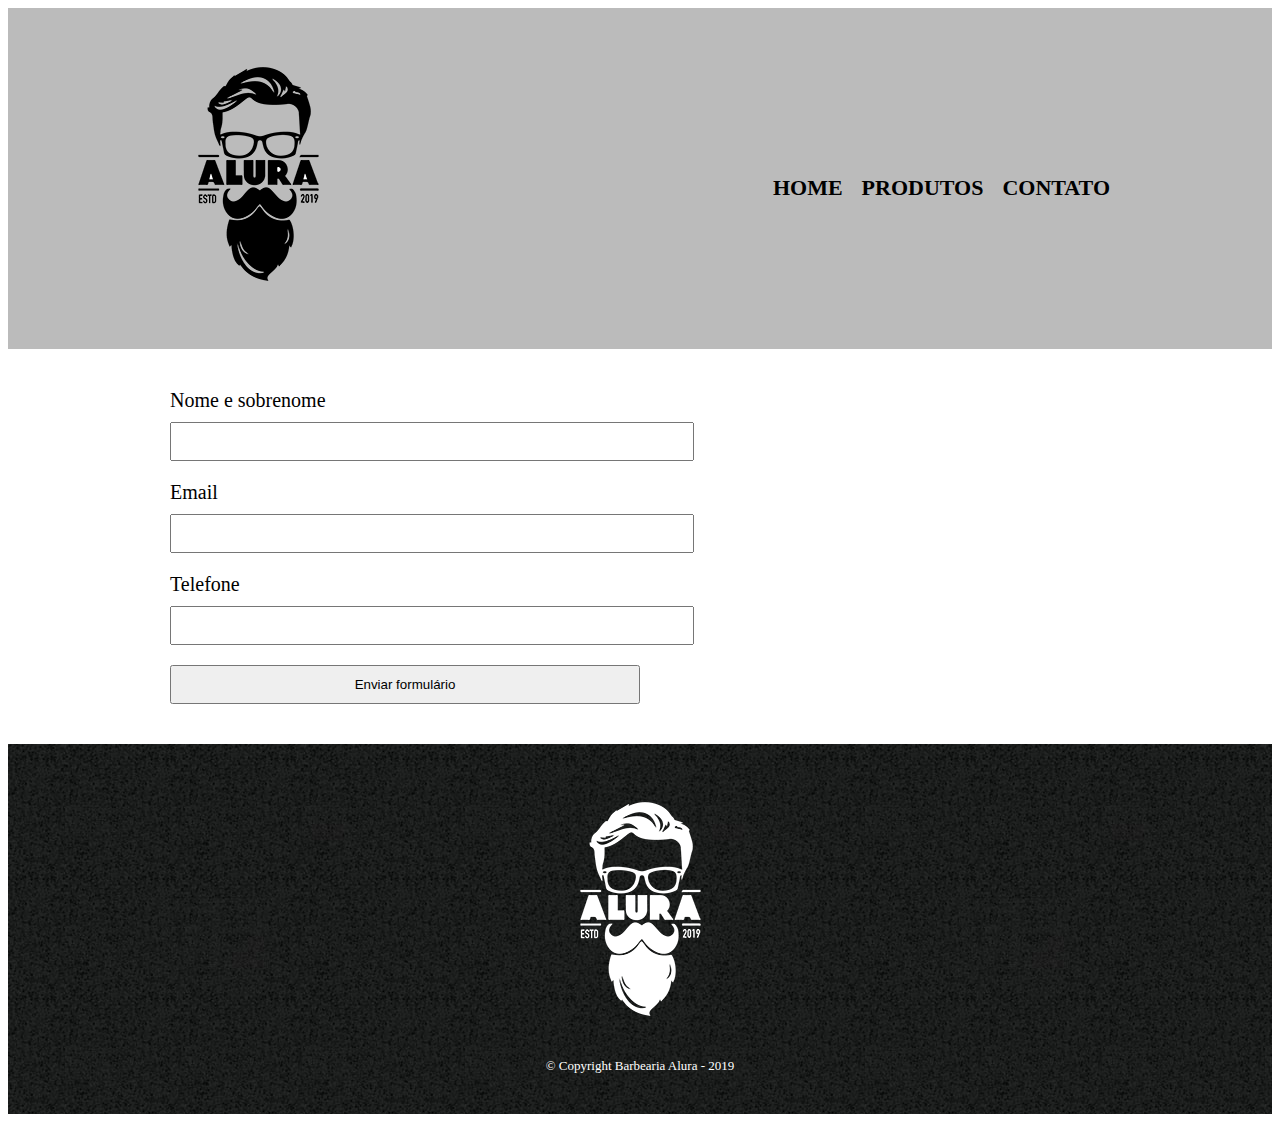
==== barbearia-alura/contato/html/contato.html @ 224892e6 "Criando site barbearia Alura" ====
<!DOCTYPE html>
<html>
	<head>
		<meta charset="UTF-8">
		<title>Contato - Barbearia Alura</title>

		<link rel="stylesheet" href="reset.css">
		<link rel="stylesheet" href="../css/style.css">
	</head>
	<body>
		<header>
			<div class="caixa">
				<h1><img src="../../imagens/logo.png"></h1>

				<nav>
					<ul>
						<li><a href="../../index/html/index.html">Home</a></li>
						<li><a href="../../produtos/html/produtos.html">Produtos</a></li>
						<li><a href="../../contato/html/contato.html">Contato</a></li>
					</ul>
				</nav>
			</div>
		</header>

		<main>
			<form>
				<label for="nomesobrenome">Nome e sobrenome</label>
				<input type="text" id="nomesobrenome">

				<label for="email">Email</label>
				<input type="text" id="email">

				<label for="telefone">Telefone</label>
				<input type="text" id="telefone">

				<input type="submit" value="Enviar formulário">
			</form>
		</main>

		<footer>
			<img src="../../imagens/logo-branco.png">
			<p class="copyright">&copy; Copyright Barbearia Alura - 2019</p>
		</footer>
	</body>
</html>
---- barbearia-alura/contato/css/style.css ----
header {
	background: #BBBBBB;
	padding: 20px 0;
}

.caixa {
	position: relative;
	width: 940px;
	margin: 0 auto;
}

nav {
	position: absolute;
	top: 110px;
	right: 0;
}

nav li {
	display: inline;
	margin: 0 0 0 15px;
}

nav a {
	text-transform: uppercase;
	color: #000000;
	font-weight: bold;
	font-size: 22px;
	text-decoration: none;
}

nav a:hover {
	color: #C78C19;
	text-decoration: underline;
}

footer {
	text-align: center;
	background: url("../../imagens/bg.jpg");
	padding: 40px 0;
}

.copyright {
	color: #FFFFFF;
	font-size: 13px;
	margin: 20px 0 0;
}

main {
	width: 940px;
	margin: 0 auto;
}

form {
	margin: 40px 0;
}

form label {
	display:block;
	font-size: 20px;
	margin: 0 0 10px;
}

form input {
	display: block;
	margin: 0 0 20px;
	padding: 10px 25px;
	width: 50%;
}
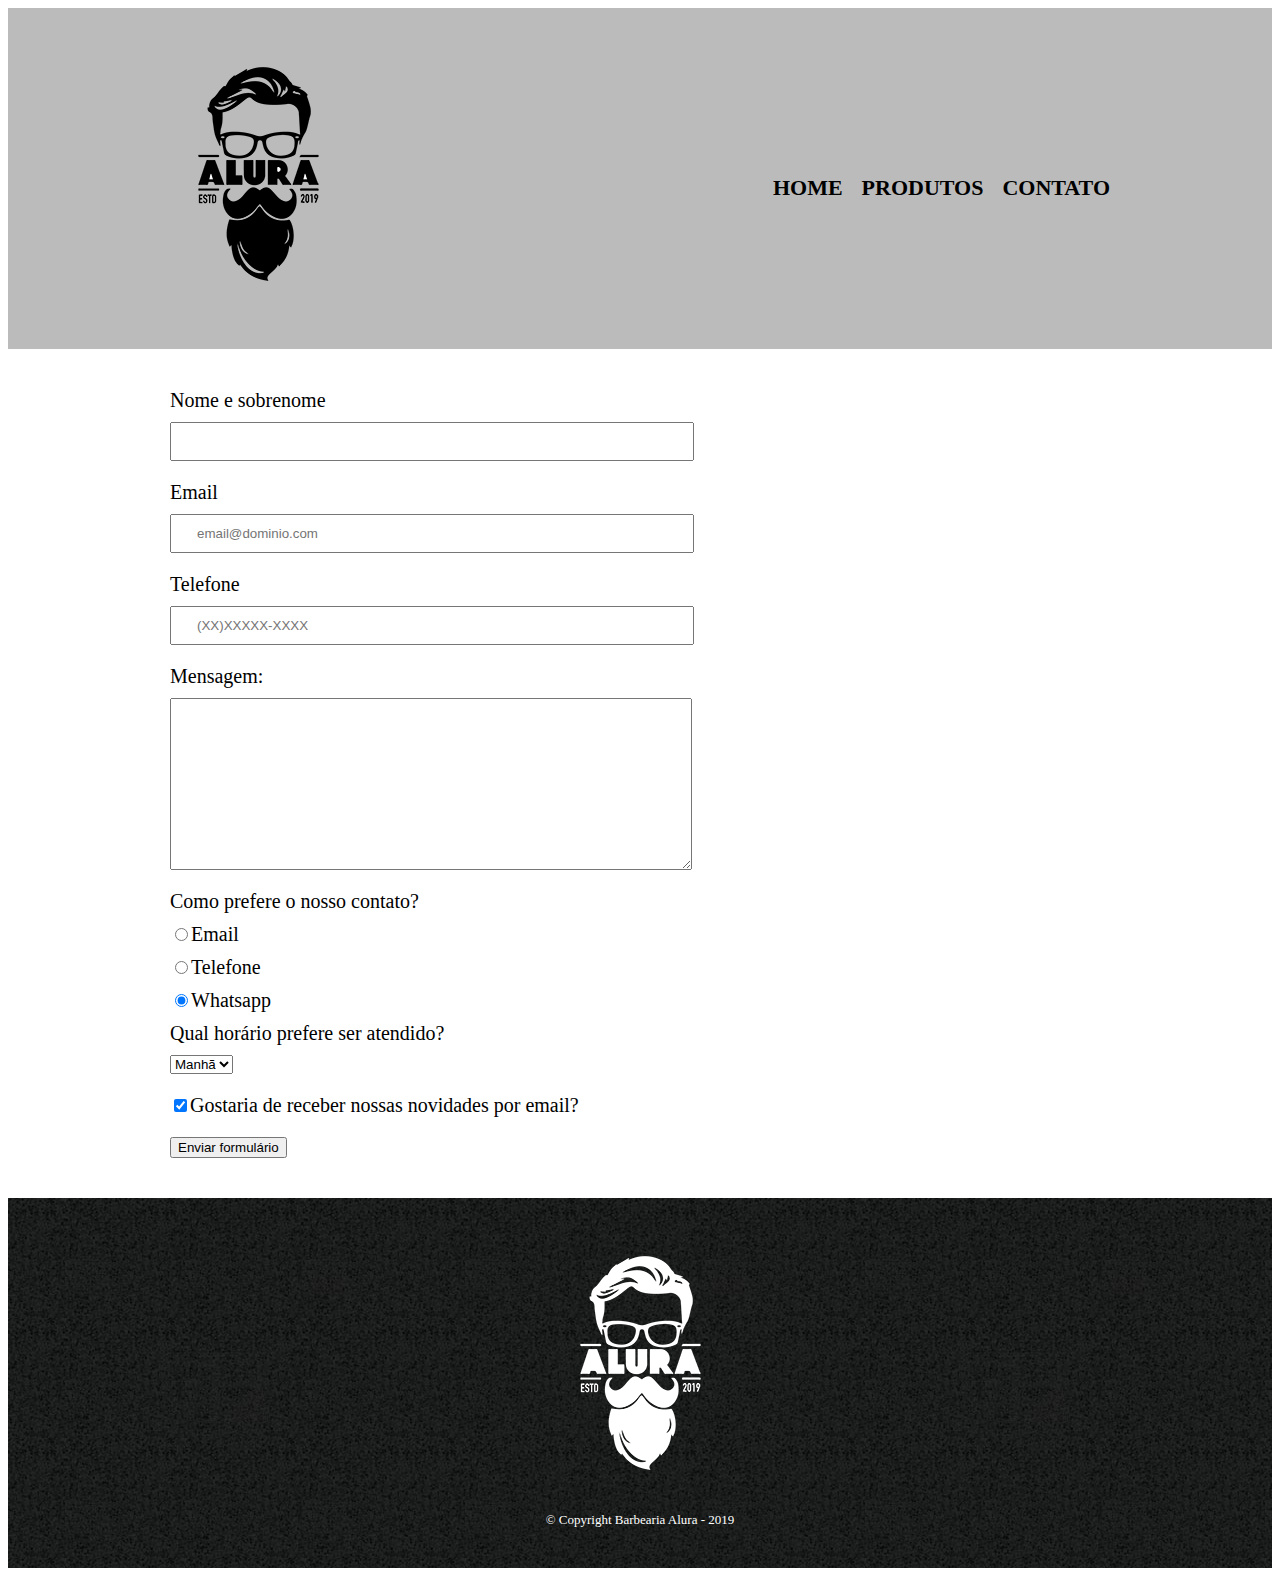
==== commit a8034ff6: "Melhorando o formulário da página de contato" ====
--- a/barbearia-alura/contato/html/contato.html
+++ b/barbearia-alura/contato/html/contato.html
@@ -25,13 +25,38 @@
 		<main>
 			<form>
 				<label for="nomesobrenome">Nome e sobrenome</label>
-				<input type="text" id="nomesobrenome">
+				<input type="text" id="nomesobrenome" class="input-padrao" required>
 
 				<label for="email">Email</label>
-				<input type="text" id="email">
+				<input type="email" id="email" class="input-padrao" placeholder="email@dominio.com" required>
 
 				<label for="telefone">Telefone</label>
-				<input type="text" id="telefone">
+				<input type="tel" id="telefone" class="input-padrao" placeholder="(XX)XXXXX-XXXX" required>
+
+				<label for="mensagem">Mensagem: </label>
+				<textarea cols="70" rows="10" id="mensagem" class="input-padrao" required></textarea>
+
+				<div>
+					<p>Como prefere o nosso contato?</p>
+
+					<label for="radio-email"><input type="radio" name ="contato" value="email" id="radio-email">Email</label>
+					
+					<label for="radio-telefone"><input type="radio" name ="contato" value="telefone" id="radio-telefone">Telefone</label>
+					
+					<label for="radio-whatsapp"><input type="radio" name ="contato" value="whatsapp" id="radio-whatsapp" checked>Whatsapp</label>
+				</div>
+
+				<div>
+					<p>Qual horário prefere ser atendido?</p>
+					<select>
+						<option>Manhã</option>
+						<option>Tarde</option>
+						<option>Noite</option>
+					</select>
+				</div>
+
+				<label class="checkbox"><input type="checkbox" checked>Gostaria de receber nossas novidades por email?</label>
+
 
 				<input type="submit" value="Enviar formulário">
 			</form>
--- a/barbearia-alura/contato/css/style.css
+++ b/barbearia-alura/contato/css/style.css
@@ -54,15 +54,18 @@
 	margin: 40px 0;
 }
 
-form label {
+form label, form p {
 	display:block;
 	font-size: 20px;
 	margin: 0 0 10px;
 }
 
-form input {
+.input-padrao{
 	display: block;
 	margin: 0 0 20px;
 	padding: 10px 25px;
 	width: 50%;
-}+}
+.checkbox{
+	margin: 20px 0;
+}
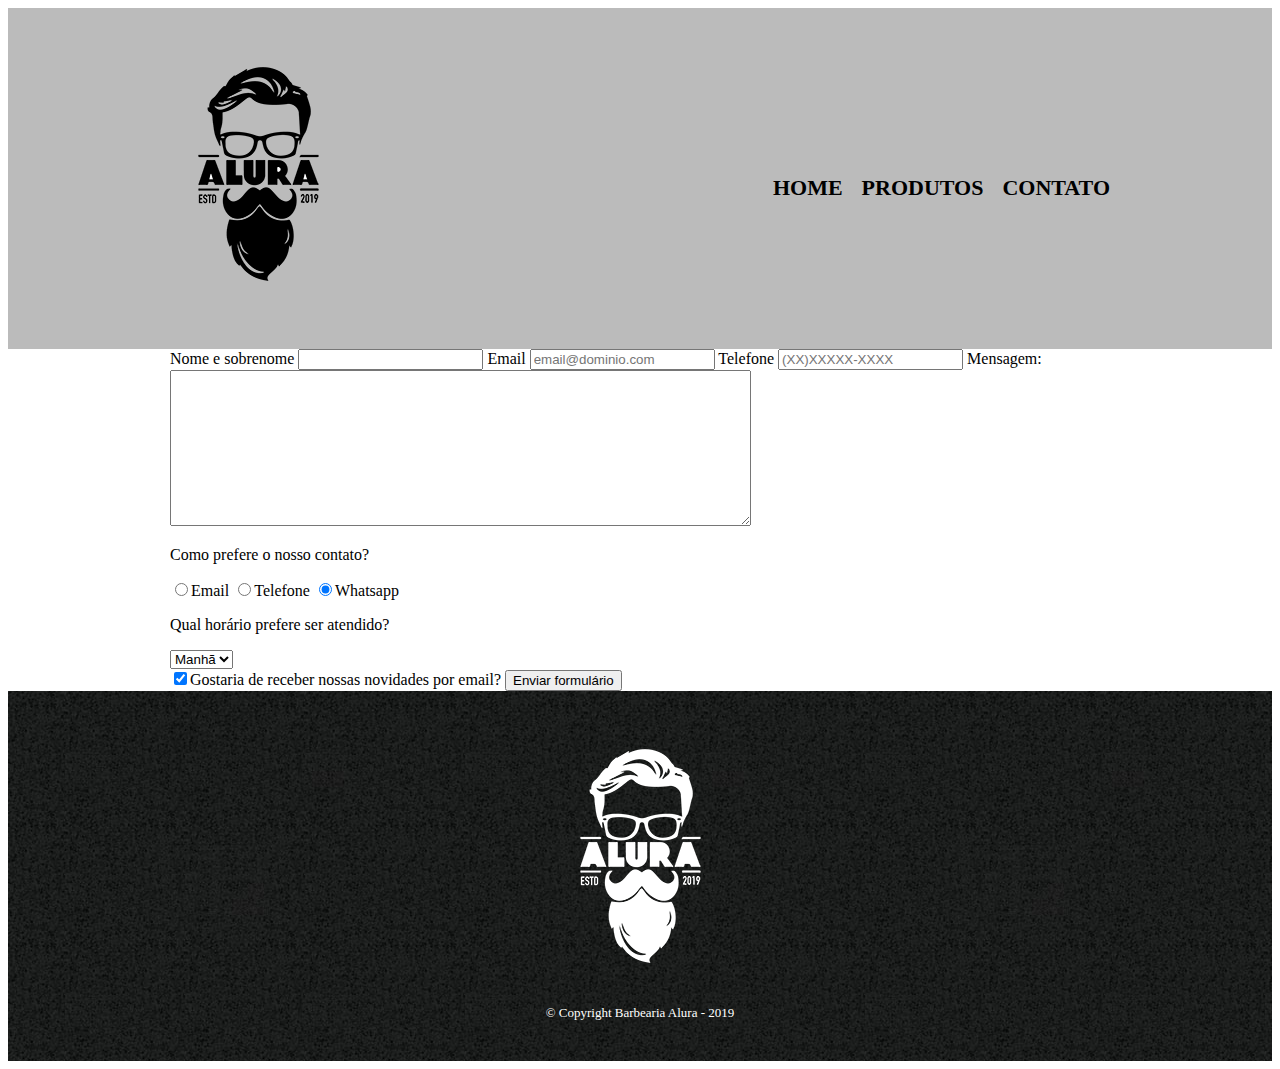
==== commit 2dbd6798: "Organizando o css: passando o style da header e do footer para um arquivo separado" ====
--- a/barbearia-alura/contato/html/contato.html
+++ b/barbearia-alura/contato/html/contato.html
@@ -6,6 +6,8 @@
 
 		<link rel="stylesheet" href="reset.css">
 		<link rel="stylesheet" href="../css/style.css">
+		<link rel="stylesheet" href="../css/style-contato.css">
+
 	</head>
 	<body>
 		<header>
--- a/barbearia-alura/contato/css/style.css
+++ b/barbearia-alura/contato/css/style.css
@@ -49,23 +49,3 @@
 	width: 940px;
 	margin: 0 auto;
 }
-
-form {
-	margin: 40px 0;
-}
-
-form label, form p {
-	display:block;
-	font-size: 20px;
-	margin: 0 0 10px;
-}
-
-.input-padrao{
-	display: block;
-	margin: 0 0 20px;
-	padding: 10px 25px;
-	width: 50%;
-}
-.checkbox{
-	margin: 20px 0;
-}
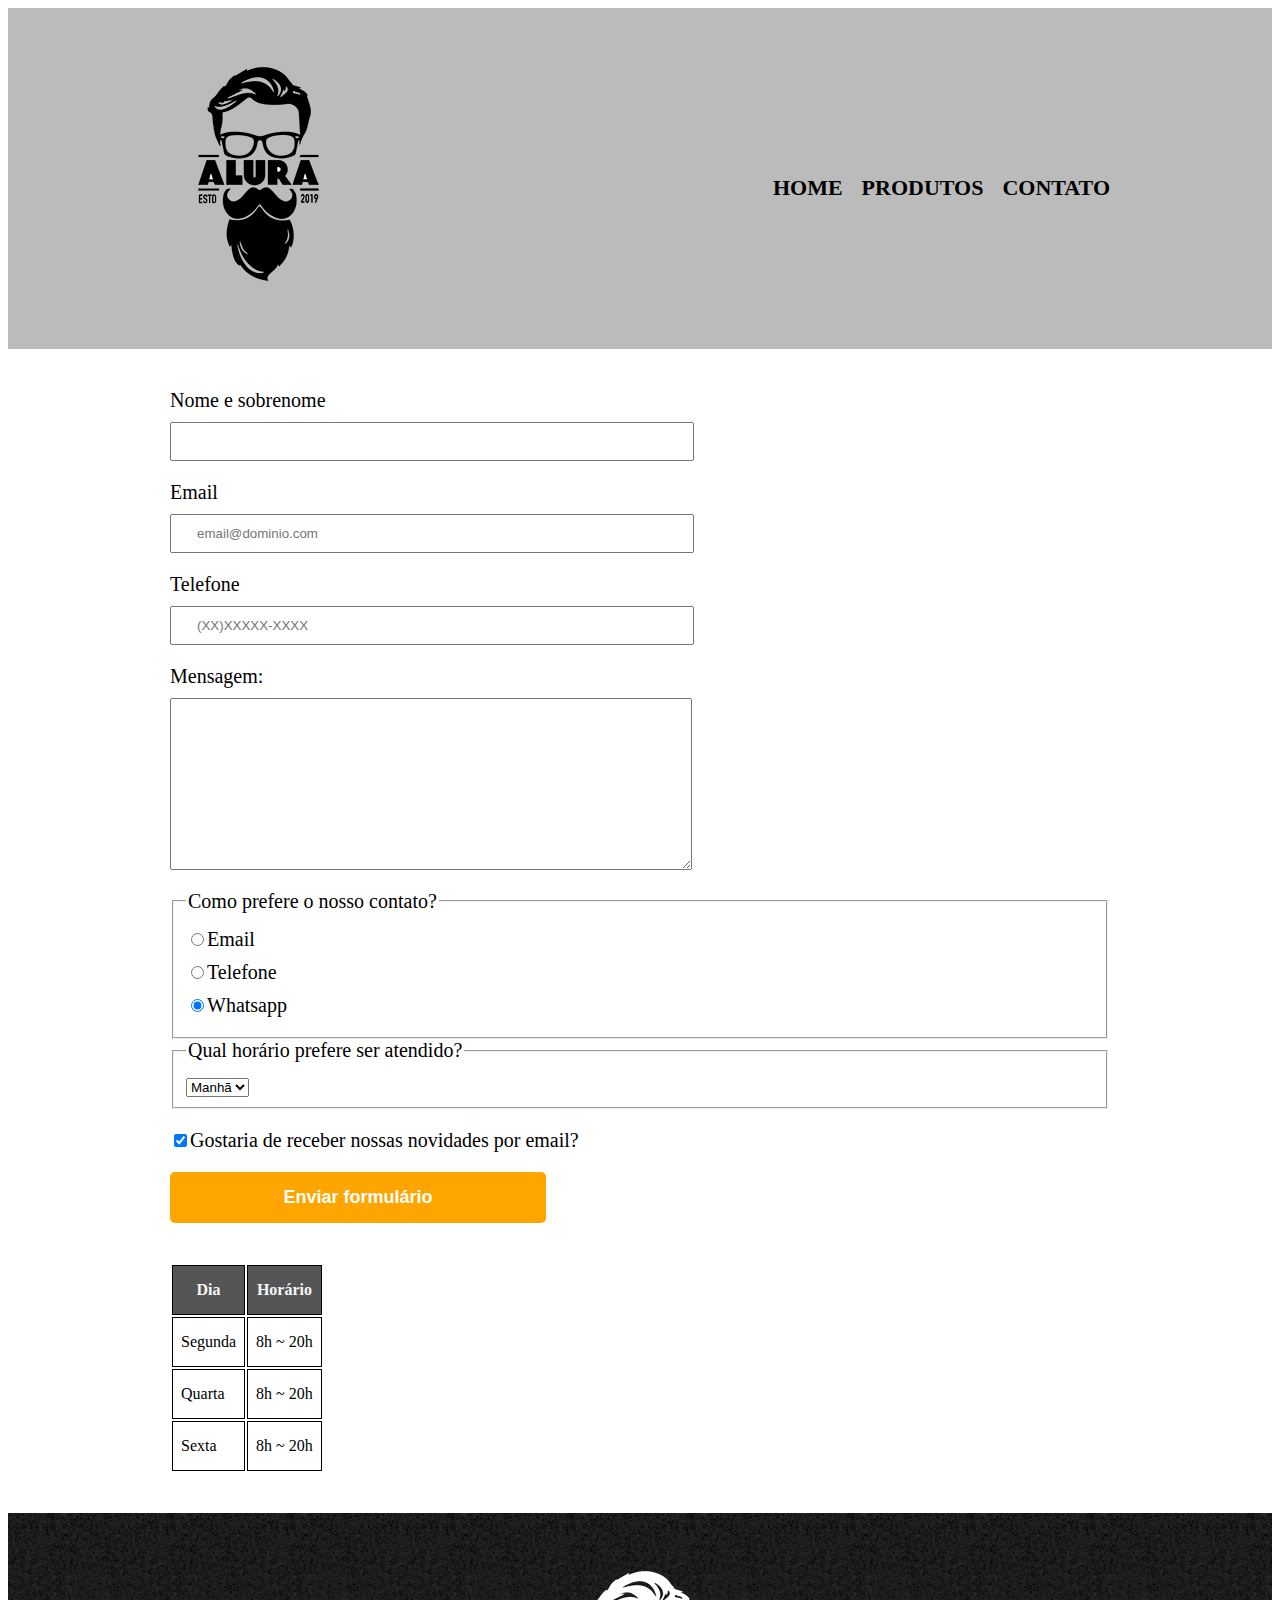
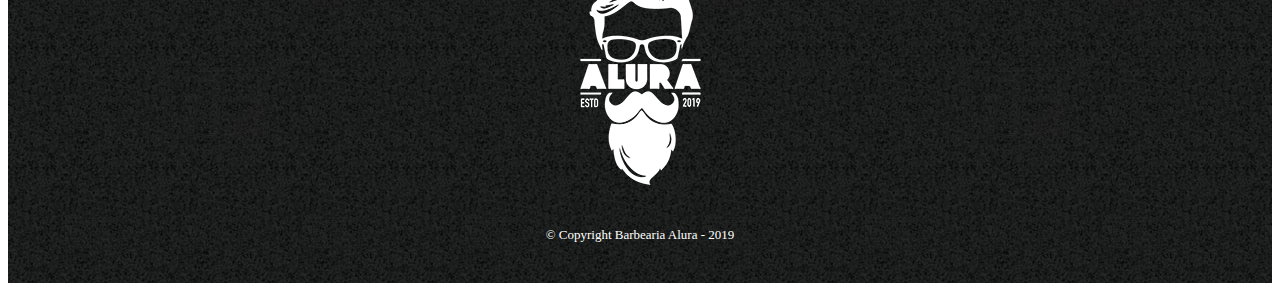
==== commit 3bc401ae: "Tornando o form semântico e estilizando" ====
--- a/barbearia-alura/contato/html/contato.html
+++ b/barbearia-alura/contato/html/contato.html
@@ -12,7 +12,7 @@
 	<body>
 		<header>
 			<div class="caixa">
-				<h1><img src="../../imagens/logo.png"></h1>
+				<h1><img src="../../imagens/logo.png" alt="Logo da Barbearia Alura"></h1>
 
 				<nav>
 					<ul>
@@ -38,34 +38,57 @@
 				<label for="mensagem">Mensagem: </label>
 				<textarea cols="70" rows="10" id="mensagem" class="input-padrao" required></textarea>
 
-				<div>
-					<p>Como prefere o nosso contato?</p>
+				<fieldset>
+					<legend>Como prefere o nosso contato?</legend>
 
 					<label for="radio-email"><input type="radio" name ="contato" value="email" id="radio-email">Email</label>
 					
 					<label for="radio-telefone"><input type="radio" name ="contato" value="telefone" id="radio-telefone">Telefone</label>
 					
 					<label for="radio-whatsapp"><input type="radio" name ="contato" value="whatsapp" id="radio-whatsapp" checked>Whatsapp</label>
-				</div>
+				</fieldset>
 
-				<div>
-					<p>Qual horário prefere ser atendido?</p>
+				<fieldset>
+					<legend>Qual horário prefere ser atendido?</legend>
 					<select>
 						<option>Manhã</option>
 						<option>Tarde</option>
 						<option>Noite</option>
 					</select>
-				</div>
+				</fieldset>
 
 				<label class="checkbox"><input type="checkbox" checked>Gostaria de receber nossas novidades por email?</label>
 
 
-				<input type="submit" value="Enviar formulário">
+				<input type="submit" value="Enviar formulário" class="enviar">
 			</form>
+
+			<table>
+				<thead>
+					<tr>
+						<th>Dia</th>
+						<th>Horário</th>
+					</tr>
+				</thead>
+				<tbody>
+					<tr>
+						<td>Segunda</td>
+						<td>8h ~ 20h</td>
+					</tr>
+					<tr>
+						<td>Quarta</td>
+						<td>8h ~ 20h</td>
+					</tr>
+					<tr>
+						<td>Sexta</td>
+						<td>8h ~ 20h</td>
+					</tr>
+				</tbody>
+			</table>
 		</main>
 
 		<footer>
-			<img src="../../imagens/logo-branco.png">
+			<img src="../../imagens/logo-branco.png" alt="Logo da Barbearia Alura">
 			<p class="copyright">&copy; Copyright Barbearia Alura - 2019</p>
 		</footer>
 	</body>
--- a/barbearia-alura/contato/css/style-contato.css
+++ b/barbearia-alura/contato/css/style-contato.css
@@ -0,0 +1,54 @@
+
+form {
+	margin: 40px 0;
+}
+
+form label, form legend {
+	display:block;
+	font-size: 20px;
+	margin: 0 0 10px;
+}
+
+.input-padrao{
+	display: block;
+	margin: 0 0 20px;
+	padding: 10px 25px;
+	width: 50%;
+}
+.checkbox{
+	margin: 20px 0;
+}
+.enviar{
+	width: 40%;
+	padding: 15px 0;
+	background-color: orange;
+	color: white;
+	font-weight: bold;
+	font-size: 18px;
+	border: None;
+	border-radius: 5px;
+	transition: 1s all;
+	cursor: pointer;
+}
+
+.enviar:hover{
+	background-color: darkorange;
+	transform: scale(1.2);
+
+}
+
+table{
+	margin: 20px 0 40px;
+}
+
+thead{
+	background-color: #555555;
+	color: whitesmoke;
+	font-weight: bold;
+}
+
+td, th{
+	border: 1px solid #000000;
+	padding: 15px 8px;
+
+}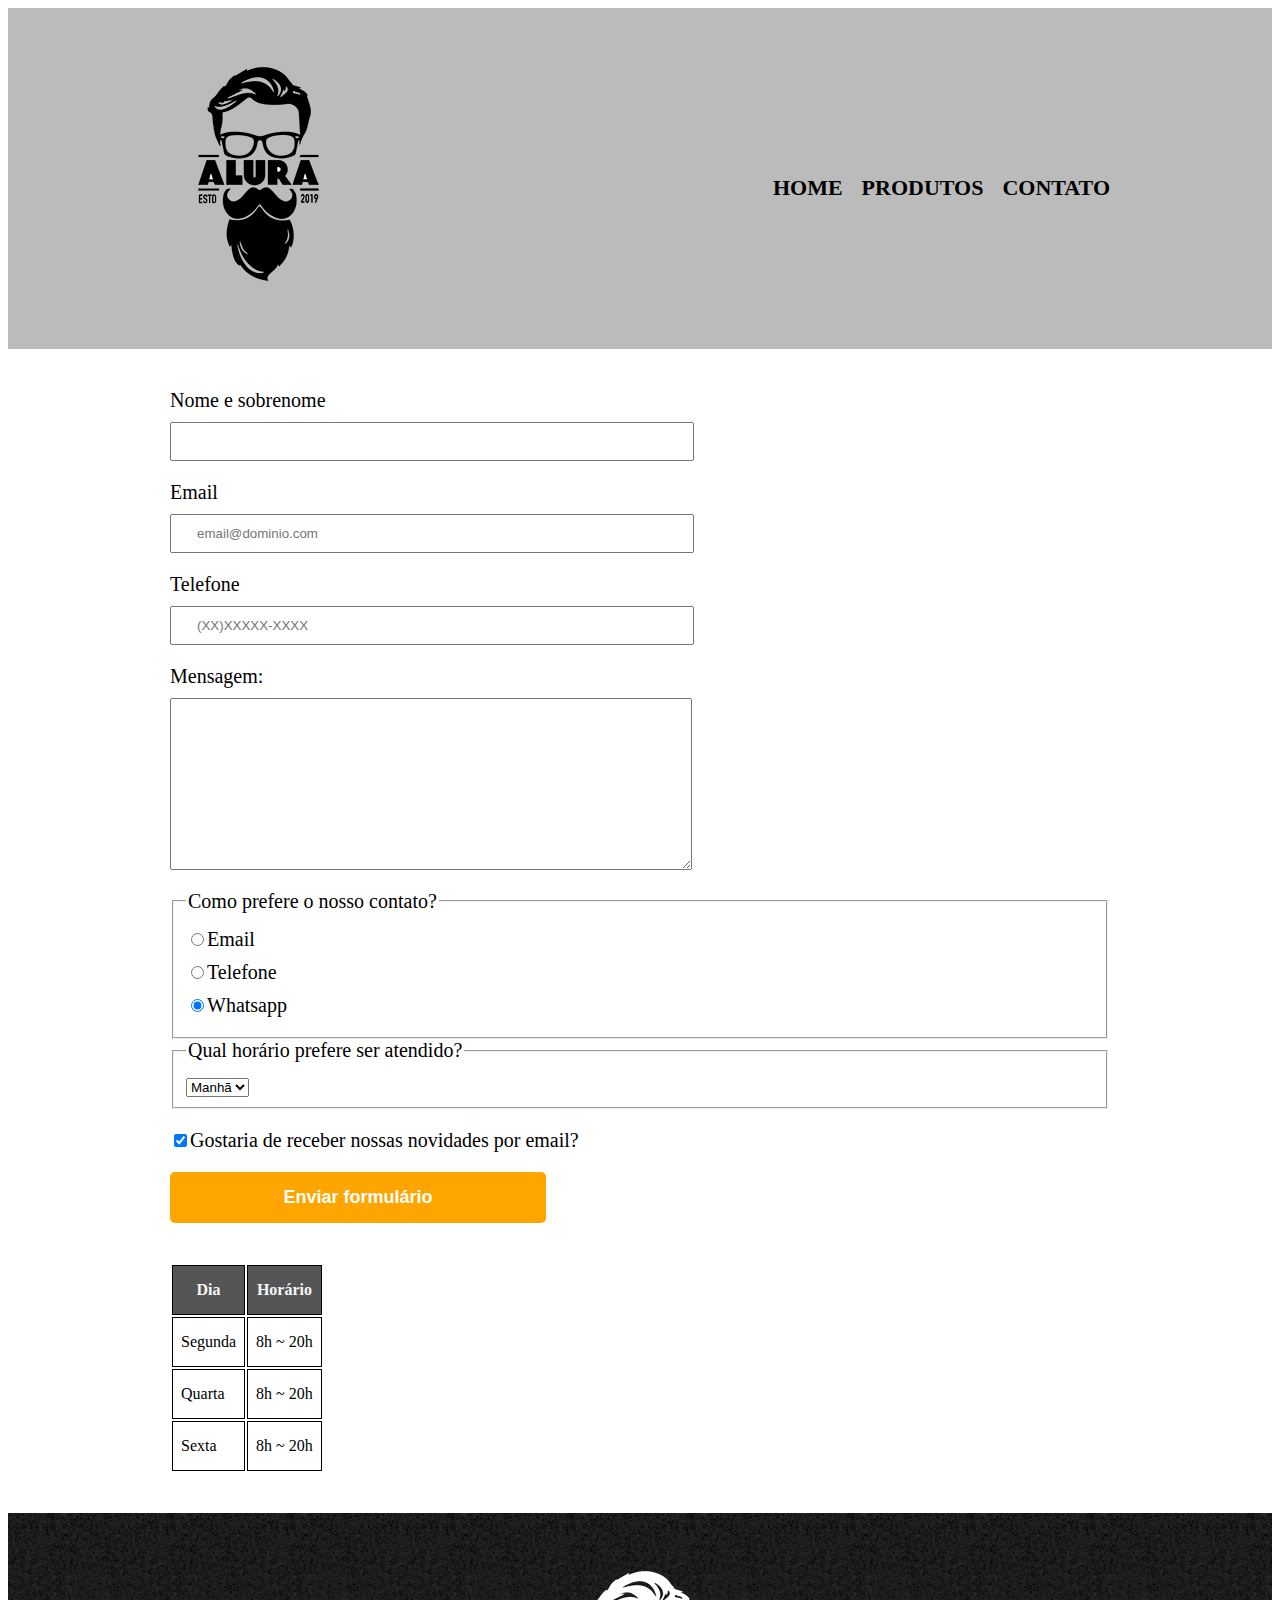
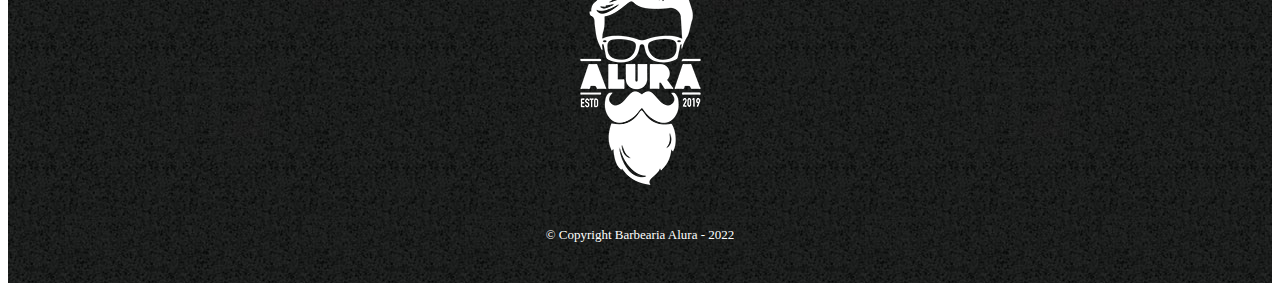
==== commit c9cadb72: "Adaptando a página inicial" ====
--- a/barbearia-alura/contato/html/contato.html
+++ b/barbearia-alura/contato/html/contato.html
@@ -89,7 +89,7 @@
 
 		<footer>
 			<img src="../../imagens/logo-branco.png" alt="Logo da Barbearia Alura">
-			<p class="copyright">&copy; Copyright Barbearia Alura - 2019</p>
+			<p class="copyright">&copy; Copyright Barbearia Alura - 2022</p>
 		</footer>
 	</body>
 </html>